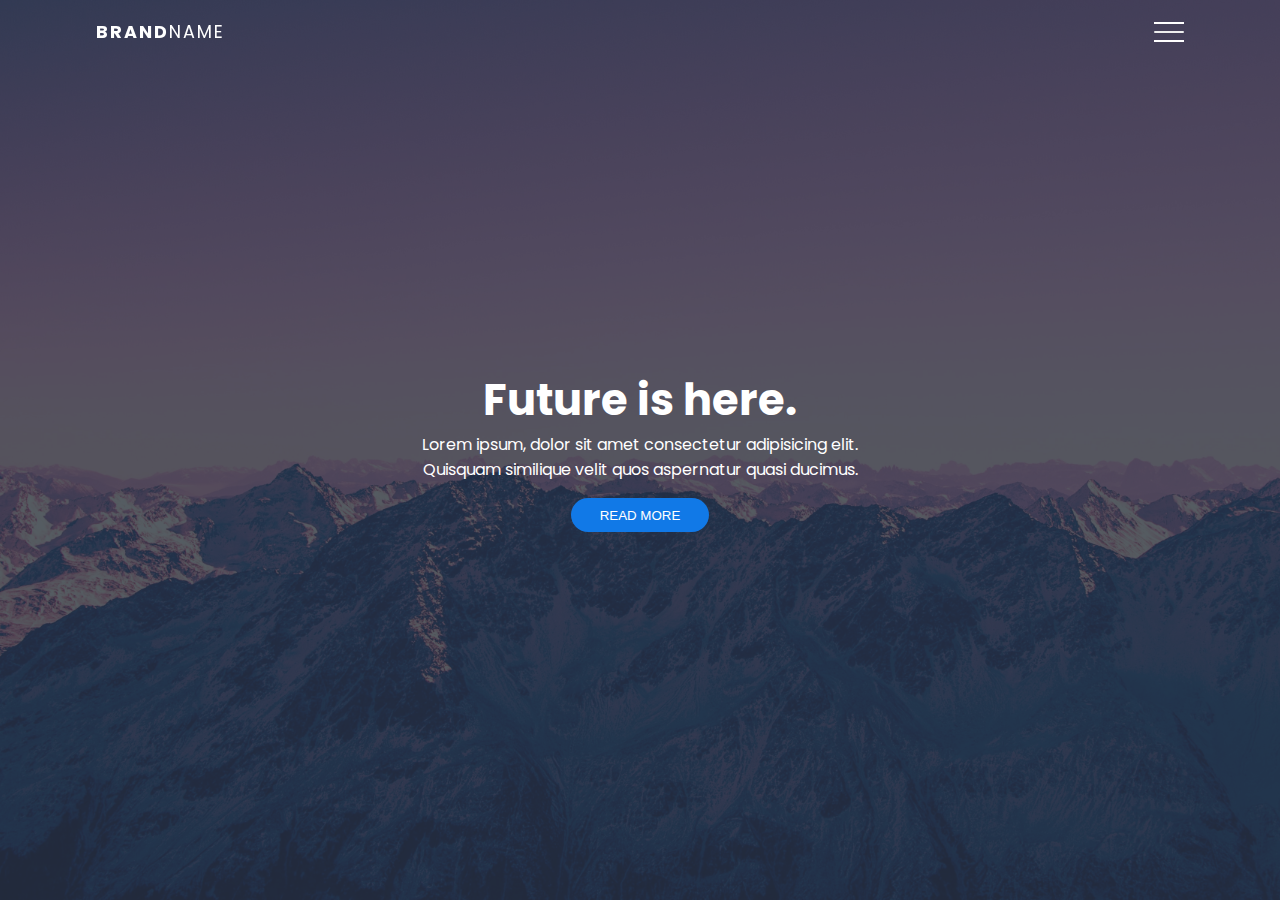
==== 3D Nav/index.html @ af231452 "html+css" ====
<!DOCTYPE html>
<html lang="en">
<head>
    <meta charset="UTF-8">
    <meta name="viewport" content="width=device-width, initial-scale=1.0">
    <link rel="stylesheet" href="style.css">
    <title>3D Navigation Animation</title>
</head>
<body>
    <div class="container">
        <nav>
            <div class="nav__menu">
                <h3 class="nav__logo">Brand<span>Name</span></h3>
            <div class="nav__hamburger-menu">
                <div class="hamburger__bar"></div>
            </div>
            </div>
        </nav>

        <div class="main__container">
            <div class="main">
                <header>
                    <div class="overlay">
                        <div class="inner">
                            <h2 class="title">Future is here.</h2>
                            <p>Lorem ipsum, dolor sit amet consectetur adipisicing elit. Quisquam similique velit quos aspernatur quasi ducimus.</p>
                            <button>Read more</button>
                        </div>
                    </div>
                </header>
            </div>
        </div>
    </div>

    <script src="app.js"></script>
</body>
</html>
---- 3D Nav/style.css ----
@import url('https://fonts.googleapis.com/css2?family=Poppins:ital,wght@0,400;0,700;0,900;1,400&display=swap');

* {
    margin: 0;
    padding: 0;
    box-sizing: border-box;
}

body {
    font-family: 'Poppins', sans-serif;
}

.container {
    min-height: 100vh;
    width: 100%;
    background-color: #485461;
    background-image: linear-gradient(135deg, #485461 0%, #28313b 74%);
    overflow-x: hidden;
}

nav {
    position: fixed;
    top: 0;
    left: 0;
    width: 100%;
    z-index: 10;
    height: 3rem;
}

.nav__menu {
    max-width: 72rem;
    width: 100%;
    margin: 0 auto;
    padding: 0 2rem;
    display: flex;
    justify-content: space-between;
    align-items: center;
    color: #fff;
}

.nav__logo {
    font-size: 1.1rem;
    font-weight: 700;
    text-transform: uppercase;
    letter-spacing: 2px;
    line-height: 4rem;
}

.nav__logo span {
    font-weight: 400;
}

.nav__hamburger-menu {
    height: 4rem;
    width: 3rem;
    cursor: pointer;
    display: flex;
    justify-content:  flex-end;
    align-items: center ;
}

.hamburger__bar {
    width: 1.9rem;
    height: 1.5px;
    border-radius: 2px;
    background-color: #eee;
    transition: 0.5s;
    position: relative;
}

.hamburger__bar:before,
.hamburger__bar:after {
    content: ' ';
    position: absolute;
    width: inherit;
    height: inherit ;
    background-color: #fff;
    transition: 0.5s;
}

.hamburger__bar:before {
    transform: translateY(-9px);
}

.hamburger__bar:after {
    transform: translateY(9px);
}

.main {
    position: relative;
    width: 100%;
    left: 0;
    z-index: 5;
    overflow: hidden;
}

header {
    min-height: 100vh;
    width: 100%;
    position: relative;
    background: url("bg.jpg") no-repeat top center/cover ;
}

.overlay {
    position: absolute;
    width: 100%;
    height: 100%;
    top: 0;
    left: 0;
    background-color: rgba(43, 51, 59, 0.8);
    display: flex;
    align-items: center;
    justify-content: center;
}

.inner {
    max-width: 35rem;
    text-align: center;
    color: #fff;
    padding: 0 2rem;
}

.title {
    font-size:  2.7rem;
}

button {
    margin-top: 1rem;
    padding: 0.6rem 1.8rem;
    background-color: #1179e7;
    border: none;
    border-radius: 25px;
    color: #fff;
    text-transform: uppercase;
    cursor: pointer;
    text-decoration: none;
}
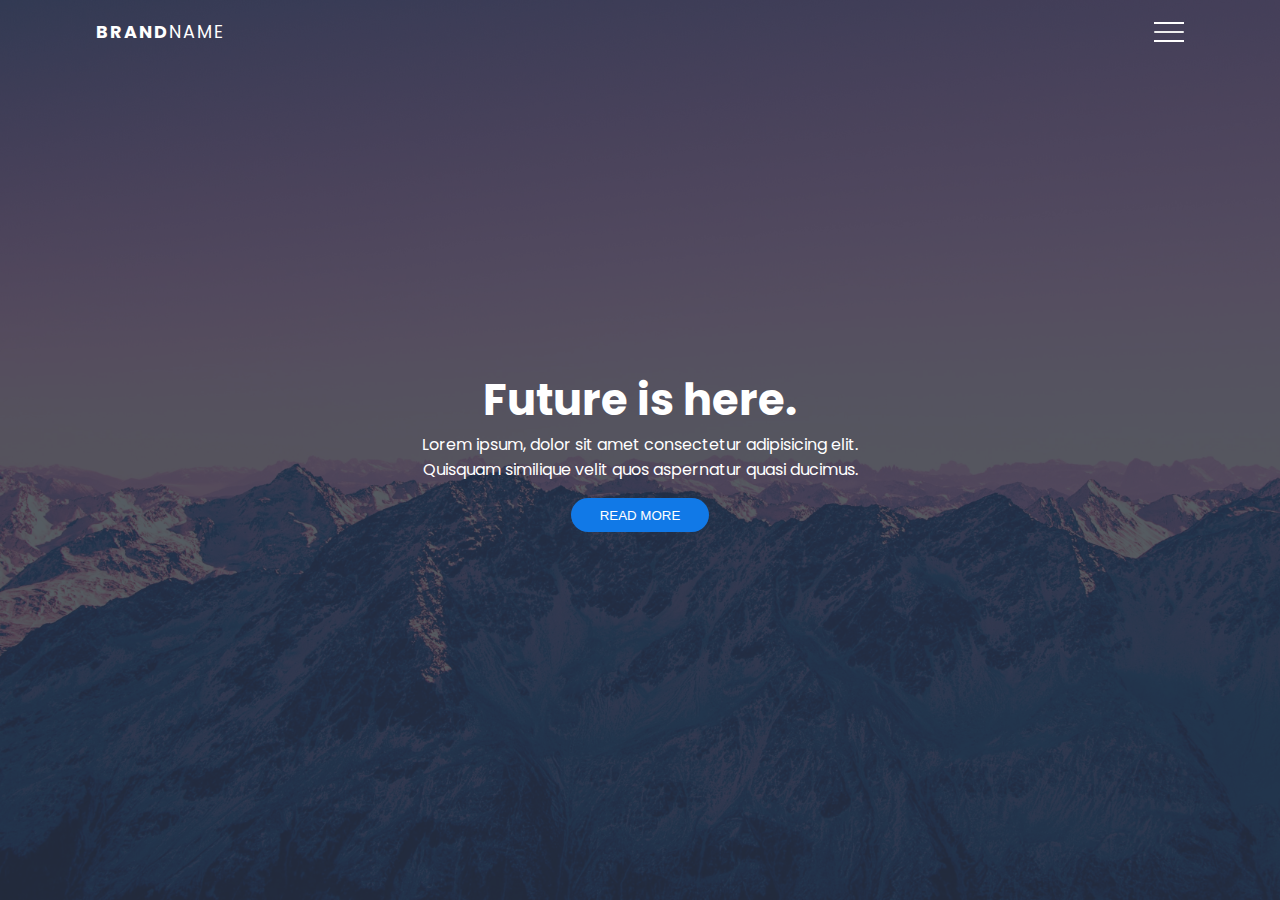
==== commit 9973ded6: "complete" ====
--- a/3D Nav/index.html
+++ b/3D Nav/index.html
@@ -1,37 +1,68 @@
 <!DOCTYPE html>
 <html lang="en">
-<head>
-    <meta charset="UTF-8">
-    <meta name="viewport" content="width=device-width, initial-scale=1.0">
-    <link rel="stylesheet" href="style.css">
+  <head>
+    <meta charset="UTF-8" />
+    <meta name="viewport" content="width=device-width, initial-scale=1.0" />
+    <link rel="stylesheet" href="style.css" />
     <title>3D Navigation Animation</title>
-</head>
-<body>
+  </head>
+  <body>
     <div class="container">
-        <nav>
-            <div class="nav__menu">
-                <h3 class="nav__logo">Brand<span>Name</span></h3>
-            <div class="nav__hamburger-menu">
-                <div class="hamburger__bar"></div>
+      <nav>
+        <div class="nav__menu">
+          <h3 class="nav__logo">Brand<span>Name</span></h3>
+          <div class="nav__hamburger__menu">
+            <div class="hamburger__bar"></div>
+          </div>
+        </div>
+      </nav>
+      <!-------------- Ended Nav ---------------> 
+
+      <div class="main__container">
+        <div class="main">
+          <header>
+            <div class="overlay">
+              <div class="inner">
+                <h2 class="title">Future is here.</h2>
+                <p>
+                  Lorem ipsum, dolor sit amet consectetur adipisicing elit.
+                  Quisquam similique velit quos aspernatur quasi ducimus.
+                </p>
+                <button>Read more</button>
+              </div>
             </div>
-            </div>
-        </nav>
+          </header>
+        </div>
+        <!-------------- Ended Main --------------->             
+        <div class="shadow one"></div>
+        <div class="shadow two"></div>
+      </div>
+        <!-------------- Ended Main-Container ---------------> 
+ 
 
-        <div class="main__container">
-            <div class="main">
-                <header>
-                    <div class="overlay">
-                        <div class="inner">
-                            <h2 class="title">Future is here.</h2>
-                            <p>Lorem ipsum, dolor sit amet consectetur adipisicing elit. Quisquam similique velit quos aspernatur quasi ducimus.</p>
-                            <button>Read more</button>
-                        </div>
-                    </div>
-                </header>
-            </div>
-        </div>
+      <div class="links">
+          <ul>
+              <li>
+                  <a href="#" style="--i: 0.05s">Home</a>
+              </li>
+              <li>
+                <a href="#" style="--i: 0.10s">Service</a>
+            </li>
+            <li>
+                <a href="#" style="--i: 0.15s">Portfolio</a>
+            </li>
+            <li>
+                <a href="#" style="--i: 0.20s">About</a>
+            </li>
+            <li>
+                <a href="#" style="--i: 0.25s">Contact</a>
+            </li>
+          </ul>
+      </div>
+        <!-------------- Links : Nav Menu Links ---------------> 
+
     </div>
-
+      <!-------------- Container ---------------> 
     <script src="app.js"></script>
-</body>
-</html>+  </body>
+</html>
--- a/3D Nav/style.css
+++ b/3D Nav/style.css
@@ -16,7 +16,10 @@
     background-color: #485461;
     background-image: linear-gradient(135deg, #485461 0%, #28313b 74%);
     overflow-x: hidden;
-}
+    transform-style: preserve-3d;
+}
+
+/*------------------------------ Nav -------------------------------------- */
 
 nav {
     position: fixed;
@@ -50,7 +53,7 @@
     font-weight: 400;
 }
 
-.nav__hamburger-menu {
+.nav__hamburger__menu {
     height: 4rem;
     width: 3rem;
     cursor: pointer;
@@ -58,6 +61,8 @@
     justify-content:  flex-end;
     align-items: center ;
 }
+
+/*------------------------------ hamburger symbol -------------------------------------- */
 
 .hamburger__bar {
     width: 1.9rem;
@@ -68,9 +73,9 @@
     position: relative;
 }
 
-.hamburger__bar:before,
-.hamburger__bar:after {
-    content: ' ';
+.hamburger__bar::before,
+.hamburger__bar::after {
+    content: '';
     position: absolute;
     width: inherit;
     height: inherit ;
@@ -78,13 +83,15 @@
     transition: 0.5s;
 }
 
-.hamburger__bar:before {
+.hamburger__bar::before {
     transform: translateY(-9px);
 }
 
-.hamburger__bar:after {
+.hamburger__bar::after {
     transform: translateY(9px);
 }
+
+/*------------------------------ Main -------------------------------------- */
 
 .main {
     position: relative;
@@ -92,6 +99,9 @@
     left: 0;
     z-index: 5;
     overflow: hidden;
+    transform-origin: left;
+    transform-style: preserve-3d;
+    transition: 0.5s;
 }
 
 header {
@@ -134,4 +144,179 @@
     text-transform: uppercase;
     cursor: pointer;
     text-decoration: none;
-}+}
+
+/*------------------------------ Hamburger - Menu to X -------------------------------------- */
+.container.active .hamburger__bar {
+    /* transform: rotate(360deg); */
+    background-color: transparent;
+}
+
+.container.active .hamburger__bar::before {
+    transform: translateY(0) rotate(45deg); 
+}
+
+.container.active .hamburger__bar::after {
+    transform: translateY(0) rotate(-45deg); 
+}
+
+/*------------------------------ -Scale main after click hamburger  -------------------------------------- */
+
+.container.active .main{
+    animation: main-animation 0.5s ease;
+    cursor: pointer;
+    transform: perspective(1300px) rotateY(20deg) translateZ(310px) scale(0.5);
+}
+
+@keyframes main-animation {
+    from {
+        transform: translate(0);
+    }
+    to{
+        transform: perspective(1300px) rotateY(20deg) translateZ(310px) scale(0.5);
+
+    }
+}
+
+/*------------------------------ Nav - Side-Menu -------------------------------------- */
+
+.links {
+    position: absolute;
+    width: 30%;
+    top: 0;
+    right: 0;
+    height: 100vh;
+    z-index: 2;
+    display: flex;
+    justify-content: center;
+    align-items: center;
+
+}
+
+.links ul li {
+    list-style: none;
+}
+
+.links ul li a {
+    text-decoration: none;
+    color: #eee;
+    padding: 0.7rem 0;
+    display: inline-block;
+    font-size: 1rem;
+    font-weight: 400;
+    text-transform: uppercase;
+    letter-spacing: 1px;
+    transition: 0.3s;
+    opacity: 0;
+    transform: translateY(10px)
+}
+
+.links ul li a:hover {
+    color: #fff;
+    animation: hide 0.5s forwards ease;
+}
+
+/* var(--i) delay appear */
+.container.active .links a {
+    animation: appear 0.5s forwards ease var(--i);
+}
+
+@keyframes appear {
+    from {
+        opacity: 0;
+        transform: translateY(10px);
+    }
+
+    to {
+        opacity: 1;
+        transform: translateY(0px);
+    }
+}
+
+@keyframes hide {
+    from {
+        opacity: 1;
+        transform: translateY(0px);
+    }
+
+    to {
+        opacity: 0;
+        transform: translateY(10px);
+    }
+}
+
+/*------------------------------ Shadow -------------------------------------- */
+
+.shadow {
+    position: absolute;
+    width: 100%;
+    height: 100vh;
+    top: 0;
+    left: 0;
+    transform-style: preserve-3d;
+    transform-origin: left;
+    transition: 0.5s;
+    background-color: #fff;
+}
+
+.shadow.one {
+    z-index: -1;
+    opacity: 0.15;
+
+}
+
+.shadow.two {
+    z-index: -2;
+    opacity: 0.1;
+}
+
+/*------------------------------ Shadow layer-1 -------------------------------------- */
+
+ .container.active .shadow.one {
+    animation: shadow-one 0.6s ease-out;
+    transform: perspective(1300px) rotateY(20deg) translateZ(215px) scale(0.5);
+ }
+
+ @keyframes shadow-one  {
+    0% {
+        transform: translate(0);
+    }
+    5% {
+        transform: perspective(1300px) rotateY(20deg) translateZ(310px) scale(0.5);
+    }
+
+    100% {
+        transform: perspective(1300px) rotateY(20deg) translateZ(215px) scale(0.5);
+    }
+ }
+
+/*------------------------------ Shadow layer-2 -------------------------------------- */
+
+ .container.active .shadow.two {
+    animation: shadow-two 0.6s ease-out;
+    transform: perspective(1300px) rotateY(20deg) translateZ(120px) scale(0.5);
+ }
+
+ @keyframes shadow-two  {
+    0% {
+        transform: translate(0);
+    }
+    20% {
+        transform: perspective(1300px) rotateY(20deg) translateZ(310px) scale(0.5);
+    }
+
+    100% {
+        transform: perspective(1300px) rotateY(20deg) translateZ(120px) scale(0.5);
+    }
+ }
+
+
+ /*------------------------------ Main + Shadow interactive when mouse hover -------------------------------------- */
+
+ .container.active .main:hover + .shadow.one {
+    transform: perspective(1300px) rotateY(20deg) translateZ(230px) scale(0.5);
+ }
+
+ .container.active .main:hover{
+    transform: perspective(1300px) rotateY(20deg) translateZ(340px) scale(0.5);
+ }